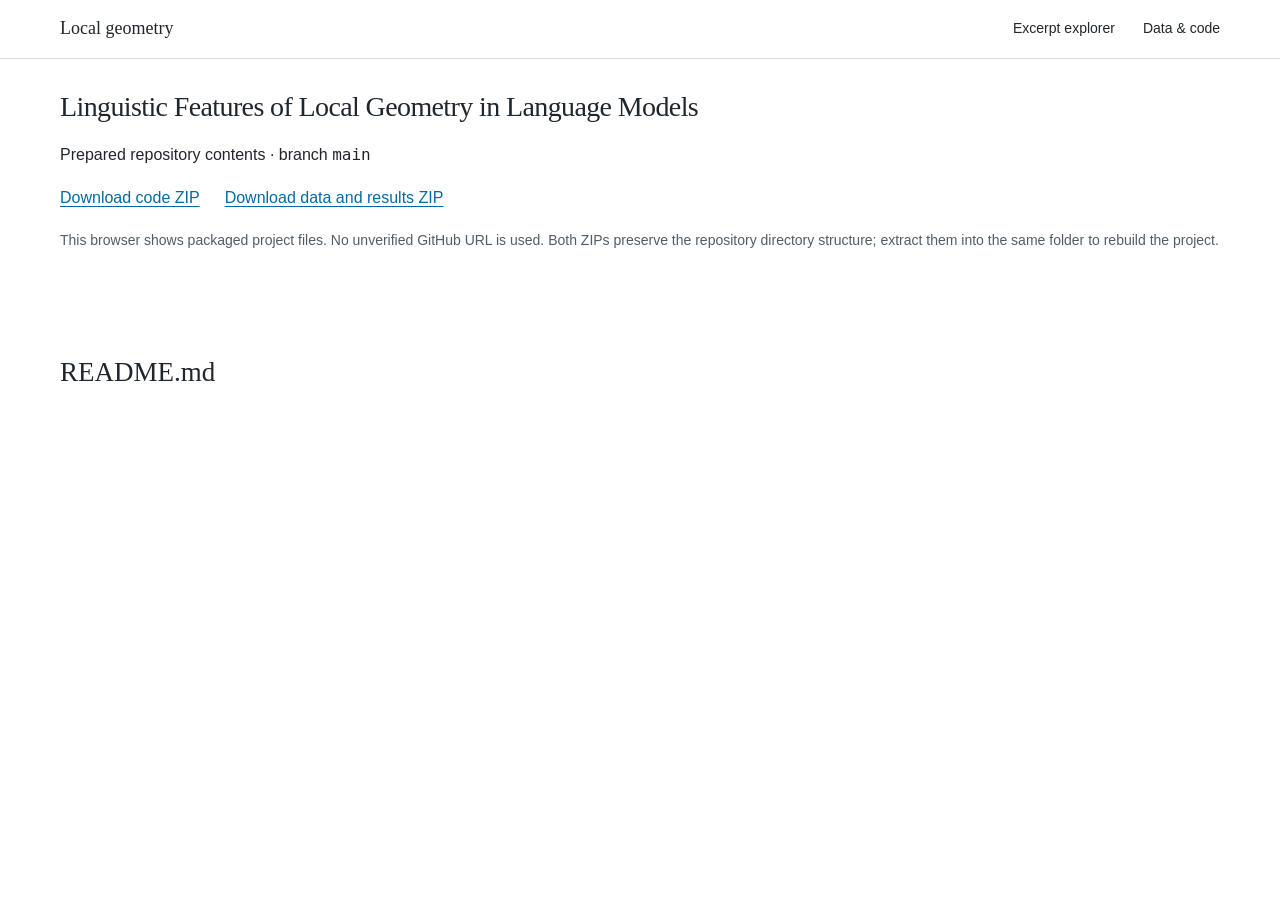
==== docs/repository/index.html @ b2237101 "Build academic paper explorer with verified locality data and progressive loading" ====
<!doctype html><html lang="en"><meta charset="utf-8"><meta name="viewport" content="width=device-width,initial-scale=1"><title>Repository contents · Local Geometry</title><link rel="stylesheet" href="../assets/style.css"><style>h1{font-size:28px}.repo-head{padding-block:30px}.repo-list{width:100%;border-collapse:collapse;font-size:15px}.repo-list td{padding:9px 12px;border-bottom:1px solid var(--line)}.repo-list td:last-child{text-align:right;color:var(--muted)}.repo-list button{border:0;background:none;color:var(--blue);padding:0;overflow-wrap:anywhere;text-align:left}.repo-list td:first-child{max-width:600px}.source-view{font:13px/1.7 ui-monospace,monospace;padding:20px;background:var(--light);overflow:auto;max-height:75vh;white-space:pre}.readme-view{font:15px/1.7 ui-monospace,monospace;white-space:pre-wrap;overflow-wrap:anywhere;max-width:1000px}.breadcrumb{padding-block:16px;font-size:15px}.bundle-links{display:flex;gap:25px;flex-wrap:wrap}#file-title{margin-top:25px;overflow-wrap:anywhere}</style><script src="repository-data.js" defer></script><script src="repository.js" defer></script><body><header class="site-header"><nav class="page-width"><a class="site-name" href="../index.html">Local geometry</a><a href="../index.html#explorer">Excerpt explorer</a><a href="../index.html#data">Data &amp; code</a></nav></header><main class="page-width"><header class="repo-head"><h1>Linguistic Features of Local Geometry in Language Models</h1><p>Prepared repository contents · branch <code>main</code></p><p class="bundle-links"><a href="../downloads/project-code.zip" download>Download code ZIP</a><a href="../downloads/measurements.zip" download>Download data and results ZIP</a></p><p class="small muted">This browser shows packaged project files. No unverified GitHub URL is used. Both ZIPs preserve the repository directory structure; extract them into the same folder to rebuild the project.</p></header><nav id="breadcrumb" class="breadcrumb" aria-label="Directory"></nav><table class="repo-list" aria-label="Repository files"><tbody id="file-list"></tbody></table><section aria-live="polite"><h2 id="file-title">README.md</h2><div id="file-note"></div><pre id="source" class="readme-view" tabindex="0"></pre></section></main></body></html>
---- docs/assets/style.css ----
:root{--ink:#20262d;--muted:#505d69;--line:#d4dbe1;--blue:#006ba6;--selected:#ad4518;--pin:#674599;--light:#f3f6f8;--surface:#dceaf7;--morph:#fce8d5;--syntax:#e3f1df;--verbal:#ede3f5}*{box-sizing:border-box}html{scroll-padding-top:75px}body{margin:0;background:#fff;color:var(--ink);font:16px/1.65 -apple-system,BlinkMacSystemFont,"Segoe UI",sans-serif}a{color:var(--blue);text-decoration-thickness:1px;text-underline-offset:3px}a:hover{text-decoration-thickness:2px}button,input,select{font:inherit}button,a,input,select,summary{-webkit-tap-highlight-color:transparent}:focus-visible{outline:3px solid var(--blue);outline-offset:3px}button{color:var(--ink);background:white;border:1px solid #a5b1ba;border-radius:2px;padding:7px 12px;cursor:pointer;font-size:14px;line-height:1.5}button:hover{background:var(--light)}button:disabled{opacity:.5;cursor:default}input,select{color:var(--ink);background:white;border:1px solid #a5b1ba;border-radius:2px;min-height:41px;padding:7px 10px;font-size:15px;max-width:100%}select{appearance:none;padding-right:32px;background-image:url("data:image/svg+xml,%3Csvg xmlns='http://www.w3.org/2000/svg' width='12' height='9' viewBox='0 0 12 9'%3E%3Cpath d='m1 2 5 5 5-5' fill='none' stroke='%2346515c' stroke-width='1.5'/%3E%3C/svg%3E");background-repeat:no-repeat;background-position:right 11px center}input[type=checkbox]{min-height:0;width:17px;height:17px;accent-color:var(--blue)}label{font-size:14px;line-height:1.5;display:flex;flex-direction:column;gap:5px;min-width:0}summary{cursor:pointer;font-size:15px}summary:hover{color:var(--blue)}h1,h2,h3{font-family:Georgia,"Times New Roman",serif;line-height:1.28;font-weight:400}h1{font-size:34px;letter-spacing:-.022em;margin:0 0 17px;max-width:1000px}h2{font-size:27px;margin:0 0 20px}h3{font-size:20px;margin:0 0 13px}p{margin:0 0 17px}.page-width{width:min(1160px,calc(100% - 64px));margin-inline:auto}.site-header{border-bottom:1px solid var(--line);background:#fff;position:sticky;top:0;z-index:20}.site-header nav{display:flex;gap:28px;align-items:center;min-height:58px;font-size:14px}.site-header a{text-decoration:none;color:var(--ink)}.site-header .site-name{font-family:Georgia,serif;font-size:18px;margin-right:auto}.paper-header{padding:42px 0 36px;border-bottom:1px solid var(--ink)}.authors{margin-bottom:5px;font-size:16px}.affiliations{font-size:14px;color:var(--muted);margin-bottom:16px}.resource-links{display:flex;gap:24px;flex-wrap:wrap;margin-bottom:28px;font-size:15px}.abstract{max-width:1030px}.abstract h2{font-family:inherit;font-size:16px;font-weight:600;margin:0 0 7px}.abstract p{font-family:Georgia,serif;font-size:17px;line-height:1.7}.version-note{max-width:1030px;font-size:14px;color:var(--muted)}.version-note summary{font-size:14px}.version-note p:first-of-type{margin-top:12px}.section{padding-block:38px;border-bottom:1px solid var(--line)}.section-heading{display:flex;justify-content:space-between;align-items:baseline;gap:25px;margin-bottom:16px}.section-heading h2{margin:0}.section-heading>p{font-size:14px;color:var(--muted);margin:0}.explorer-intro{max-width:1020px;font-size:15px;color:var(--muted)}.controls{display:grid;grid-template-columns:1.1fr 1.2fr .75fr 2fr;gap:15px;padding:17px 0;border-block:1px solid var(--line)}.filter-options{margin:13px 0}.filters{display:grid;grid-template-columns:1fr 1fr 1.25fr;gap:16px;margin-block:18px}.filters input[type=number]{width:100%}.checkbox-label{display:flex;flex-direction:row;align-items:center;gap:10px;align-self:end;min-height:41px}.filters>button{justify-self:start}.result-line{display:flex;justify-content:space-between;gap:20px;margin-block:16px;font-size:14px;color:var(--muted)}.result-line p{margin:0}.load-error{padding:14px;border:1px solid #ad4518;color:#80340f;margin-block:14px}.load-error button{margin-left:15px}.plot-controls{display:grid;grid-template-columns:1fr 1.7fr 1.6fr 1fr;gap:15px}.secondary-controls{display:flex;gap:20px;align-items:end;padding-top:16px}.secondary-controls label{min-width:190px}.secondary-controls p{font-size:14px;margin:0;max-width:470px;color:var(--muted)}[hidden]{display:none!important}.plot-note{font-size:14px;margin:17px 0 0;color:var(--muted)}.plot-container{position:relative;margin-block:4px}#scatter{width:100%;height:auto;display:block;overflow:visible}.plot-point{fill:#006ba6;fill-opacity:.38;stroke:transparent;stroke-width:1.5;cursor:pointer}.plot-point:hover,.plot-point:focus{fill:var(--selected);fill-opacity:1;stroke:#fff}.plot-point.selected{fill:var(--selected);fill-opacity:1;stroke:white;stroke-width:2}.plot-point.pinned{fill:var(--pin);fill-opacity:1;stroke:white;stroke-width:2}.plot-point:focus-visible{outline:none;stroke:#20262d;stroke-width:3}.axis-label{font-size:14px;fill:var(--muted)}.axis-title{font-size:15px;fill:var(--ink)}.plot-grid{stroke:#e4e8ec;stroke-width:1}.plot-diagonal{stroke:#8a949e;stroke-dasharray:5 5}.plot-tooltip{position:absolute;background:#fff;border:1px solid #9aa8b3;padding:10px 13px;max-width:300px;font-size:14px;pointer-events:none;white-space:pre-line;z-index:5}.selection-readout{font-size:15px;color:var(--selected);margin:6px 0}.small{font-size:14px;line-height:1.6}.muted{color:var(--muted)}#plot-description{margin-bottom:5px}#plot-instructions{margin-bottom:23px}.reading-grid{display:grid;grid-template-columns:minmax(240px,.75fr) minmax(0,1.8fr);gap:30px;border-top:1px solid var(--line);padding-top:23px}.excerpt-list-panel{min-width:0}.excerpt-list-panel>h3{font-size:18px}.excerpt-item{border:0;border-bottom:1px solid var(--line);border-radius:0;display:block;width:100%;text-align:left;padding:14px 11px;background:#fff}.excerpt-item.selected{border-left:3px solid var(--selected);background:#f9f3ef;padding-left:8px}.excerpt-top,.excerpt-bottom{display:flex;justify-content:space-between;gap:12px;font-size:13px;color:var(--muted)}.excerpt-preview{display:-webkit-box;-webkit-box-orient:vertical;-webkit-line-clamp:3;overflow:hidden;font:16px/1.55 Georgia,serif;margin-block:7px}.excerpt-bottom strong{color:var(--ink);font-size:14px;font-weight:500}.pagination{display:flex;gap:8px;justify-content:space-between;align-items:center;margin-top:15px;font-size:14px}.reading-column{min-width:0}#detail{scroll-margin-top:90px}#detail:focus{outline-offset:8px}.detail-head{display:flex;justify-content:space-between;gap:20px;font-size:14px;color:var(--muted);margin-bottom:14px}.detail-head strong{color:var(--ink);font-weight:600}.full-excerpt{font:23px/1.55 Georgia,serif;margin:0 0 20px;overflow-wrap:anywhere}.excerpt-context{font-size:14px;color:var(--muted);margin-bottom:12px}.measure-table,.feature-table,.compare-table,.result-table{width:100%;border-collapse:collapse;font-size:14px;line-height:1.5;font-variant-numeric:tabular-nums}.measure-table th,.measure-table td,.compare-table th,.compare-table td,.result-table th,.result-table td{padding:8px 10px;border-bottom:1px solid var(--line);text-align:right}.measure-table th:first-child,.measure-table td:first-child,.compare-table th:first-child,.compare-table td:first-child,.result-table th:first-child,.result-table td:first-child{text-align:left}.measure-table thead,.compare-table thead,.result-table tr:first-child{background:var(--light)}.measure-table th{font-weight:500}.measure-table tr.current{background:#edf4f8}.measure-caption{font-size:14px;color:var(--muted);margin-block:10px 16px}.detail-actions{display:flex;gap:12px;flex-wrap:wrap;margin-block:16px 21px}.feature-heading{display:flex;justify-content:space-between;gap:20px;align-items:baseline;margin-top:24px}.feature-heading h3{margin:0}.feature-search{font-size:14px;max-width:220px}.feature-search input{min-height:35px;font-size:14px;padding:4px 8px}.feature-family{border-top:1px solid var(--line);margin-top:10px}.feature-family summary{padding:9px 0;position:relative}.feature-family summary span{color:var(--muted);margin-left:10px;font-size:14px}.feature-family summary:before{content:"";display:inline-block;width:5px;height:14px;vertical-align:-2px;margin-right:9px;background:#c6cdd4}.feature-family.raw summary:before{background:#547a9c}.feature-family.morph summary:before{background:#b16a2e}.feature-family.syntax summary:before{background:#60865b}.feature-family.verbal summary:before{background:#8b6ba2}.feature-table th,.feature-table td{padding:7px 0;border-bottom:1px solid #e9edf0;text-align:left;vertical-align:top}.feature-table th{font-weight:400;width:78%}.feature-table td{text-align:right;white-space:nowrap;padding-left:14px}.feature-table button{background:none;border:none;padding:0;text-align:left;font-size:15px;color:var(--blue);text-decoration:underline;text-underline-offset:3px}.feature-code{display:block;font:12px/1.6 ui-monospace,monospace;color:var(--muted);overflow-wrap:anywhere}.feature-help{font-size:14px;color:var(--muted);display:block;margin-top:3px;line-height:1.55}.feature-table tr.active{background:#f1f6f9}.detail-section{border-top:1px solid var(--line);padding-top:13px;margin-top:22px}.detail-section>summary{font-weight:500}.detail-section>div{padding-top:14px}.neighbour-definition{display:block;color:var(--muted);font-size:14px;margin-top:3px}.neighbourhood-table td:last-child{vertical-align:top;white-space:nowrap}.neighbourhood-table td:first-child{width:75%}.table-scroll{overflow-x:auto;max-width:100%}.unavailable{color:var(--muted);font-style:italic}.comparison{border-top:2px solid var(--pin);margin-top:28px;padding-top:17px}.compare-texts{display:grid;grid-template-columns:1fr 1fr;gap:20px;font:17px/1.55 Georgia,serif}.compare-texts strong{font:14px system-ui,sans-serif}.compare-texts p{margin-top:8px;overflow-wrap:anywhere}.download-line{display:flex;gap:20px;align-items:center;flex-wrap:wrap;margin-block:25px;font-size:14px}.reading-guide{border-top:1px solid var(--line);padding-top:17px}.guide-columns{display:grid;grid-template-columns:1fr 1fr;gap:35px;margin-top:20px;font-size:15px}.guide-columns h3{font-size:19px}.guide-columns dt{font-weight:600}.guide-columns dd{margin:0 0 12px}.paper-figure{margin:26px 0 36px;display:grid;grid-template-columns:minmax(0,2.5fr) minmax(230px,1fr);gap:30px;align-items:start}.figure-image{border:0;border-radius:0;padding:0;background:none;width:100%;display:block;cursor:zoom-in}.figure-image img{display:block;width:100%;height:auto}.paper-figure figcaption{font-size:15px;line-height:1.6}.paper-figure figcaption p{margin-bottom:12px}.figure-links{display:flex;gap:18px;font-size:14px}.other-figures{border-block:1px solid var(--line);padding-block:15px;margin-bottom:30px}.tables-heading{margin-top:30px}.table-item{border-top:1px solid var(--line)}.table-item summary{display:flex;gap:20px;padding:12px 0;font-size:15px;align-items:baseline}.table-item summary:before{content:"+";flex-shrink:0;width:10px}.table-item[open] summary:before{content:"−"}.table-item summary>span{font-size:14px;color:var(--muted);min-width:58px}.table-item summary>strong{font-weight:400}.table-caption{font-size:14px;max-width:1000px}.table-downloads{display:flex;gap:20px;font-size:14px;margin-bottom:15px}.result-table th{font-weight:500}.result-table td,.result-table th{padding:7px 9px;text-align:left;vertical-align:top;min-width:60px}.table-item .table-scroll{margin-bottom:22px;max-height:580px;overflow:auto}.archive{margin-top:25px;border-top:1px solid var(--line);padding-top:15px}.archive>p{font-size:14px;margin-top:15px}.archive span{font-weight:400;color:var(--muted)}#archive-files{columns:3;column-gap:25px;font-size:14px}#archive-files a{display:block;overflow-wrap:anywhere;margin-bottom:6px}.data-section h2{margin-bottom:17px}.download-resources{padding-left:21px;line-height:1.9}.reproduction{display:grid;grid-template-columns:1.2fr 1fr;gap:35px;margin-block:23px}.reproduction pre{margin:0;padding:18px;background:var(--light);font-size:13px;line-height:1.9;overflow:auto}.reproduction p{font-size:15px}footer{font-size:14px;color:var(--muted);padding-block:26px}.skip{position:fixed;left:15px;top:-100px;background:#fff;color:var(--blue);padding:12px;z-index:50}.skip:focus{top:7px}.empty{font-size:15px;color:var(--muted);padding:20px 0}dialog{max-width:min(1200px,95vw);max-height:94vh;border:1px solid #8796a3;border-radius:0;padding:22px}dialog::backdrop{background:#15233499}dialog>button{display:block;margin-left:auto;margin-bottom:14px}dialog img{max-width:100%;max-height:70vh;display:block;object-fit:contain;margin:auto}dialog p{font-size:15px;margin-top:18px;max-width:1000px}.plot-busy{opacity:.4}
@media(min-width:1000px){.excerpt-list-panel{position:sticky;top:83px;max-height:calc(100vh - 105px);overflow-y:auto;padding-right:7px;scrollbar-width:thin}}@media(max-width:950px){.page-width{width:calc(100% - 40px)}.section-heading{display:block}.section-heading>p{margin-top:9px}.controls{grid-template-columns:1fr 1fr 1fr}.search-label{grid-column:1/-1}.plot-controls{grid-template-columns:1fr 1fr}.reading-grid{grid-template-columns:minmax(220px,.8fr) minmax(0,1.6fr);gap:23px}.paper-figure{grid-template-columns:1fr;gap:17px}.paper-figure figcaption{max-width:900px}.reproduction{grid-template-columns:1fr;gap:20px}#archive-files{columns:2}}
@media(max-width:650px){.page-width{width:calc(100% - 32px)}.site-header nav{gap:16px;min-height:54px;font-size:13px;flex-wrap:wrap;padding-block:9px}.site-header .site-name{width:100%;font-size:17px}.paper-header{padding:28px 0}.paper-header h1{font-size:28px}.authors{line-height:1.7}.resource-links{gap:12px 21px;margin-block:20px}.abstract p{font-size:17px}.section{padding-block:28px}h2{font-size:24px}.controls{grid-template-columns:1fr 1fr;gap:12px}.controls>label:nth-child(3){grid-column:1/2}.search-label{grid-column:1/-1}.filters{grid-template-columns:1fr 1fr;gap:14px}.filters>label:nth-child(3){grid-column:1/-1}.filters .checkbox-label{grid-column:1/-1}.result-line{display:block}.result-line p:last-child{margin-top:5px}.plot-controls{gap:13px}.plot-controls label{font-size:13px}.plot-controls select{font-size:14px;padding-left:8px}.secondary-controls{flex-wrap:wrap;gap:12px}.secondary-controls label{min-width:0;flex:1}.secondary-controls p{flex-basis:100%}.plot-container{overflow-x:auto}#scatter{width:100%;min-width:420px}.reading-grid{display:flex;flex-direction:column-reverse;gap:28px}.excerpt-list-panel{border-top:1px solid var(--line);padding-top:17px;max-height:650px;overflow-y:auto}.detail-head{font-size:14px}.full-excerpt{font-size:22px}.measure-table{font-size:14px}.measure-table th,.measure-table td{padding:7px 5px}.feature-heading{align-items:start;gap:13px}.feature-search{max-width:155px}.feature-search input{width:100%}.guide-columns{grid-template-columns:1fr;gap:10px}.compare-texts{font-size:16px}.table-item summary{gap:12px;font-size:14px}.table-item summary>span{min-width:51px}#archive-files{columns:1}.paper-figure{margin-block:23px}.paper-figure figcaption{font-size:15px}.reproduction pre{font-size:12px;padding:14px}.detail-actions{gap:10px}.download-line{gap:14px}.feature-code{font-size:12px}.plot-tooltip{max-width:220px}.pagination button{padding-inline:10px}}
@media(prefers-reduced-motion:reduce){html{scroll-behavior:auto}*{animation:none!important;transition:none!important}}
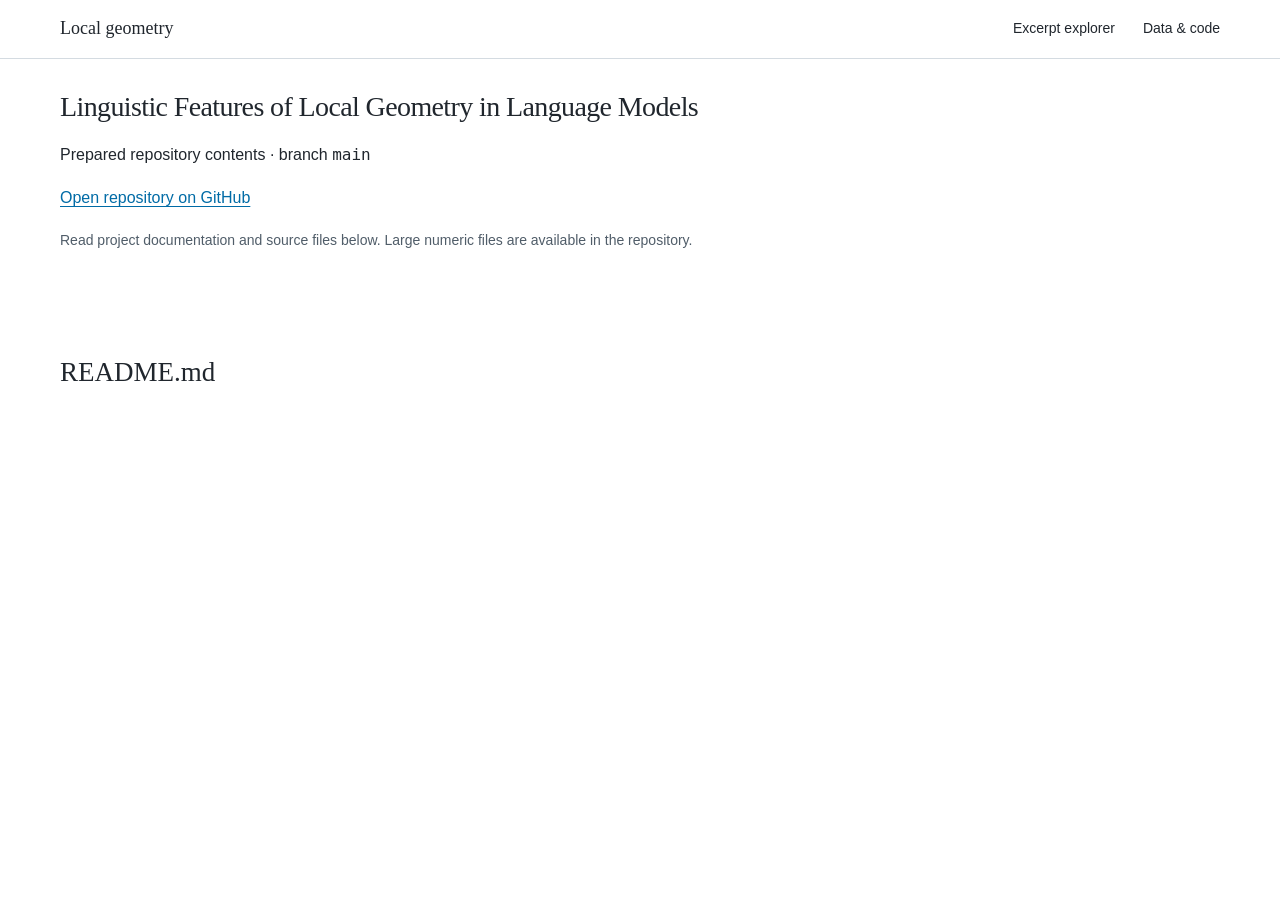
==== commit 77bd7e6a: "Include all original excerpts and simplify private project review" ====
--- a/docs/repository/index.html
+++ b/docs/repository/index.html
@@ -1 +1 @@
-<!doctype html><html lang="en"><meta charset="utf-8"><meta name="viewport" content="width=device-width,initial-scale=1"><title>Repository contents · Local Geometry</title><link rel="stylesheet" href="../assets/style.css"><style>h1{font-size:28px}.repo-head{padding-block:30px}.repo-list{width:100%;border-collapse:collapse;font-size:15px}.repo-list td{padding:9px 12px;border-bottom:1px solid var(--line)}.repo-list td:last-child{text-align:right;color:var(--muted)}.repo-list button{border:0;background:none;color:var(--blue);padding:0;overflow-wrap:anywhere;text-align:left}.repo-list td:first-child{max-width:600px}.source-view{font:13px/1.7 ui-monospace,monospace;padding:20px;background:var(--light);overflow:auto;max-height:75vh;white-space:pre}.readme-view{font:15px/1.7 ui-monospace,monospace;white-space:pre-wrap;overflow-wrap:anywhere;max-width:1000px}.breadcrumb{padding-block:16px;font-size:15px}.bundle-links{display:flex;gap:25px;flex-wrap:wrap}#file-title{margin-top:25px;overflow-wrap:anywhere}</style><script src="repository-data.js" defer></script><script src="repository.js" defer></script><body><header class="site-header"><nav class="page-width"><a class="site-name" href="../index.html">Local geometry</a><a href="../index.html#explorer">Excerpt explorer</a><a href="../index.html#data">Data &amp; code</a></nav></header><main class="page-width"><header class="repo-head"><h1>Linguistic Features of Local Geometry in Language Models</h1><p>Prepared repository contents · branch <code>main</code></p><p class="bundle-links"><a href="../downloads/project-code.zip" download>Download code ZIP</a><a href="../downloads/measurements.zip" download>Download data and results ZIP</a></p><p class="small muted">This browser shows packaged project files. No unverified GitHub URL is used. Both ZIPs preserve the repository directory structure; extract them into the same folder to rebuild the project.</p></header><nav id="breadcrumb" class="breadcrumb" aria-label="Directory"></nav><table class="repo-list" aria-label="Repository files"><tbody id="file-list"></tbody></table><section aria-live="polite"><h2 id="file-title">README.md</h2><div id="file-note"></div><pre id="source" class="readme-view" tabindex="0"></pre></section></main></body></html>
+<!doctype html><html lang="en"><meta charset="utf-8"><meta name="viewport" content="width=device-width,initial-scale=1"><title>Repository contents · Local Geometry</title><link rel="stylesheet" href="../assets/style.css"><style>h1{font-size:28px}.repo-head{padding-block:30px}.repo-list{width:100%;border-collapse:collapse;font-size:15px}.repo-list td{padding:9px 12px;border-bottom:1px solid var(--line)}.repo-list td:last-child{text-align:right;color:var(--muted)}.repo-list button{border:0;background:none;color:var(--blue);padding:0;overflow-wrap:anywhere;text-align:left}.repo-list td:first-child{max-width:600px}.source-view{font:13px/1.7 ui-monospace,monospace;padding:20px;background:var(--light);overflow:auto;max-height:75vh;white-space:pre}.readme-view{font:15px/1.7 ui-monospace,monospace;white-space:pre-wrap;overflow-wrap:anywhere;max-width:1000px}.breadcrumb{padding-block:16px;font-size:15px}.bundle-links{display:flex;gap:25px;flex-wrap:wrap}#file-title{margin-top:25px;overflow-wrap:anywhere}</style><script src="repository-data.js" defer></script><script src="repository.js" defer></script><body><header class="site-header"><nav class="page-width"><a class="site-name" href="../index.html">Local geometry</a><a href="../index.html#explorer">Excerpt explorer</a><a href="../index.html#data">Data &amp; code</a></nav></header><main class="page-width"><header class="repo-head"><h1>Linguistic Features of Local Geometry in Language Models</h1><p>Prepared repository contents · branch <code>main</code></p><p><a href="https://github.com/ldomenichelli/linguistic-features-of-local-geometry-in-language-models">Open repository on GitHub</a></p><p class="small muted">Read project documentation and source files below. Large numeric files are available in the repository.</p></header><nav id="breadcrumb" class="breadcrumb" aria-label="Directory"></nav><table class="repo-list" aria-label="Repository files"><tbody id="file-list"></tbody></table><section aria-live="polite"><h2 id="file-title">README.md</h2><div id="file-note"></div><pre id="source" class="readme-view" tabindex="0"></pre></section></main></body></html>
